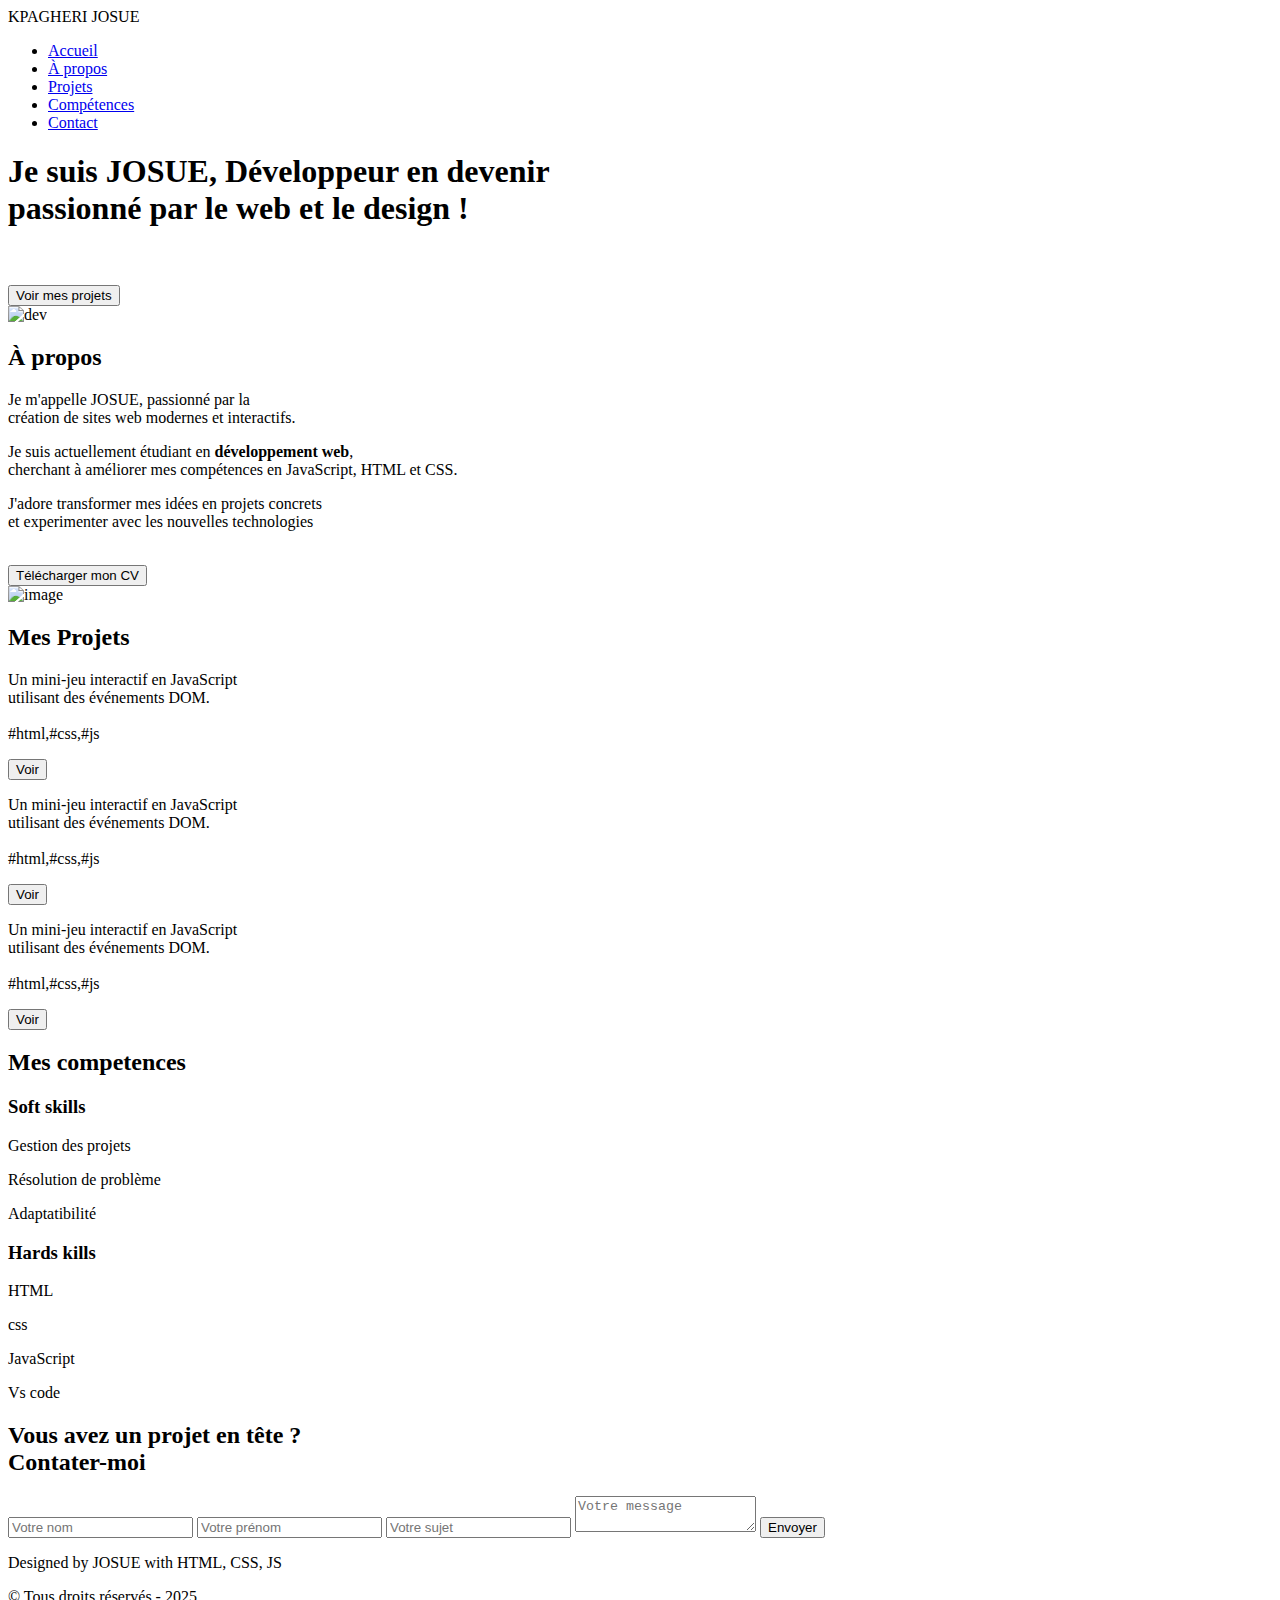
==== index.html @ 45100a2d "Add files via upload" ====
<!DOCTYPE html>
<html lang="fr">
<head>
    <meta charset="UTF-8">
    <meta name="viewport" content="width=device-width, initial-scale=1.0">
    <title>Portfolio - Josue KPAGHERI</title>
    <link rel="stylesheet" href="projet.css">
    <link rel="stylesheet" href="projet1.html">
    <link rel="stylesheet" href="projet2.html">
    <link rel="stylesheet" href="projet3.html">
    <link rel="stylesheet" href="responsive.css">
    <link rel="stylesheet" href="mesprojet.html">
    <link rel="stylesheet" href="responsive.css">
</head>
<body>
    <header>
        <div class="logo">KPAGHERI  <span>JOSUE</span></div>
        <nav>
        
            </div>
            <div class="hamburger" onclick="toggleMenu()">
                <div></div>
                <div></div>
                <div></div>
            </div>    
    
            <ul class="navbar">
                <li><a href="#hero">Accueil</a></li>
                <li><a href="#about">À propos</a></li>
                <li><a href="#Projets">Projets</a></li>
                <li><a href="#competence">Compétences</a></li>
                <li><a href="#contact">Contact</a></li>
            </ul>
        </nav>
    </header>
    
    <section class="hero" id="hero">
        <div>
            <h1>Je suis <span>JOSUE</span>, Développeur en devenir <br> passionné par le web et le design !</h1><br><br>
            <button onclick="location.href='mesprojet.html'">Voir mes projets</button>
        </div>
        <img src="./PHO/dev.jpg" alt="dev" class="Myimg">
    </section>
    
    
    <section id="about" >
        <h2 class="Apropos">À propos </h2>    
        <div class="about">
            <div >
                <p>Je m'appelle <span>JOSUE</span>, passionné par la <br> création de sites web modernes et interactifs.</p>
                <p>Je suis actuellement étudiant en <strong>développement web</strong>,<br> cherchant à améliorer mes compétences en JavaScript, HTML et CSS.</p>
                <p>J'adore transformer mes idées en projets concrets <br> et experimenter avec les nouvelles technologies</p><br>
                <button onclick="location.href='Cvjosuekp.pdf'">Télécharger mon CV</button>
            </div>
            <img src="./PHO/Mypicture.jpg" alt="image" class="Mypicture">
        </div>
    </section>
    
    <section id="Projets" >
        <h2>Mes Projets</h2>
        <div class="projects">
            <div class="project1" class="center">
                <p>Un mini-jeu interactif en JavaScript <br> utilisant des événements DOM. <br><br>
                    #html,#css,#js
                </p>
                <button onclick="location.href='projet1.html'">Voir</button>
            </div>
            <div class="project2">
                <p>Un mini-jeu interactif en JavaScript <br> utilisant des événements DOM.<br><br>
                    #html,#css,#js
                </p>
                <button onclick="location.href='projet2.html'">Voir</button>
            </div>
            <div class="project3">
                <p>Un mini-jeu interactif en JavaScript <br> utilisant des événements DOM. <br><br>
                    #html,#css,#js
                </p>
                <button onclick="location.href='projet3.html'">Voir</button>
            </div>
        </div>
    </section>

    <section class="competence" id="competence">
        <h2>Mes competences</h2>
        <div class="container">       
            <!-- pour le softskills -->

        <div class="softskills" id="myskill">
            <h3>Soft skills</h3>
            <div class="skill">
                <p>Gestion des projets</p>
                <div class="progression-bar">
                    <div class="progression"  style="width: 60%;"></div>
                </div>
            </div>
            <div class="skill">
                <p>Résolution de problème</p>
                <div class="progression-bar">
                    <div class="progression"  style="width: 40%;"></div>
                </div>
            </div>
            <div class="skill">
                <p>Adaptatibilité</p>
                <div class="progression-bar">
                    <div class="progression"  style="width: 80%;"></div>
                </div>
            </div>
            
        </div>


        <!-- pour le hardskills -->

        <div class="hardskills" id="myskill">
            <h3>Hards kills</h3>
                <div class="skill">
                    <p>HTML</p>
                    <div class="progression-bar">
                        <div class="progression" style="width: 90%;"></div>
                    </div>
                </div>
                <div class="skill">
                    <p>css</p>
                    <div class="progression-bar">
                        <div class="progression" style="width: 70%;"></div>
                    </div>
                </div>
                <div class="skill">
                    <p>JavaScript</p>
                    <div class="progression-bar">
                        <div class="progression" style="width: 50%;"></div>
                    </div>
                </div>
                
                <div class="skill">
                    <p>Vs code</p>
                    <div class="progression-bar">
                        <div class="progression" style="width: 95%;"></div>
                    </div>
                </div>

        </div>

        </div>

    </section>
    
    <section class="contact" id="contactForm">
        <h2 class="black">Vous avez un <span>projet en tête ?</span> <br><span>Contater-moi</span></h2>

        <form>
                <input type="text" placeholder="Votre nom" required>
                <input type="text" placeholder="Votre prénom"required>
                <input type="text" placeholder="Votre sujet" required>
                <textarea placeholder="Votre message"required></textarea>
                <button type="submit" >Envoyer</button>
        </form>
    </section>
    
    <footer>
        <p>Designed by <span>JOSUE</span> with HTML, CSS, JS</p>
        <p>&copy; Tous droits réservés - 2025</p>
    </footer>

    <script src="projet.js"></script>
</body>
</html>
---- responsive.css ----
/* Responsive Design */

/* Pour les écrans de moins de 1024px */
@media screen and (max-width: 1024px) {
    body{
        overflow-x: hidden;
    }
    .projects {
        display: flex;
        flex-direction: column;
        align-items: center;
    }
    .project1, .project2, .project3 {
        width: 80%;
        margin-bottom: 20px;
        align-items: center;
        
    }
    .hero{
        align-items: center;
        padding-left: 50px;
    }
    body{
        overflow-x: hidden;
    }

}

/* Pour les tablettes (max 768px) */
@media screen and (max-width: 768px) {

    .about {
        flex-direction: column;
        align-items: center;
        text-align: center;
    }
    .about img {
        width: 80%;
        margin-top: 20px;
    }
    .competence .container {
        flex-direction: column;
        align-items: center;
    }
    .contact form {
        width: 90%;
        margin: 0 53px;
    }
    .contact input, .contact textarea, .contact button {
        width: 100%;
    }
    body{
        overflow-x: hidden;
    }
    


    .hamburger {
        display: block;
        margin-left: 350px;
    }
    .navbar {
        display: none;
        flex-direction: column;
        position: absolute;
        top: 60px;
        left: 0;
        width: 100%;
        background: #111;
        text-align: center;
        padding: 10px 0;
        margin-left: 0px;
    }
    .navbar.active {
        display: flex;
    }
    .navbar li {
        margin: 10px 0;
    }




}


/* Pour les mobiles (max 480px) */
@media screen and (max-width: 480px) {
    body{
        overflow-x: hidden;
    }

    .logo {
        font-size: 18px;
    }
    .hero h1 {
        font-size: 20px;
        text-align: center;
    }
    .hero img {
        width: 100%;
    }
    .contact form {
        width: 90%;
        padding: 10px ;

    }
    .contact input, .contact textarea, .contact button {
        width: 50%;
        font-size: 16px;
    }

    .competence h2 {
        text-align: center;

    }
    #myskill{
        width: 200px;
    }
    footer p {
        font-size: 14px;
        text-align: center;
    }
    .hamburger {
        margin-left: 90px;
    }

}
---- responsive.css ----
/* Responsive Design */

/* Pour les écrans de moins de 1024px */
@media screen and (max-width: 1024px) {
    body{
        overflow-x: hidden;
    }
    .projects {
        display: flex;
        flex-direction: column;
        align-items: center;
    }
    .project1, .project2, .project3 {
        width: 80%;
        margin-bottom: 20px;
        align-items: center;
        
    }
    .hero{
        align-items: center;
        padding-left: 50px;
    }
    body{
        overflow-x: hidden;
    }

}

/* Pour les tablettes (max 768px) */
@media screen and (max-width: 768px) {

    .about {
        flex-direction: column;
        align-items: center;
        text-align: center;
    }
    .about img {
        width: 80%;
        margin-top: 20px;
    }
    .competence .container {
        flex-direction: column;
        align-items: center;
    }
    .contact form {
        width: 90%;
        margin: 0 53px;
    }
    .contact input, .contact textarea, .contact button {
        width: 100%;
    }
    body{
        overflow-x: hidden;
    }
    


    .hamburger {
        display: block;
        margin-left: 350px;
    }
    .navbar {
        display: none;
        flex-direction: column;
        position: absolute;
        top: 60px;
        left: 0;
        width: 100%;
        background: #111;
        text-align: center;
        padding: 10px 0;
        margin-left: 0px;
    }
    .navbar.active {
        display: flex;
    }
    .navbar li {
        margin: 10px 0;
    }




}


/* Pour les mobiles (max 480px) */
@media screen and (max-width: 480px) {
    body{
        overflow-x: hidden;
    }

    .logo {
        font-size: 18px;
    }
    .hero h1 {
        font-size: 20px;
        text-align: center;
    }
    .hero img {
        width: 100%;
    }
    .contact form {
        width: 90%;
        padding: 10px ;

    }
    .contact input, .contact textarea, .contact button {
        width: 50%;
        font-size: 16px;
    }

    .competence h2 {
        text-align: center;

    }
    #myskill{
        width: 200px;
    }
    footer p {
        font-size: 14px;
        text-align: center;
    }
    .hamburger {
        margin-left: 90px;
    }

}
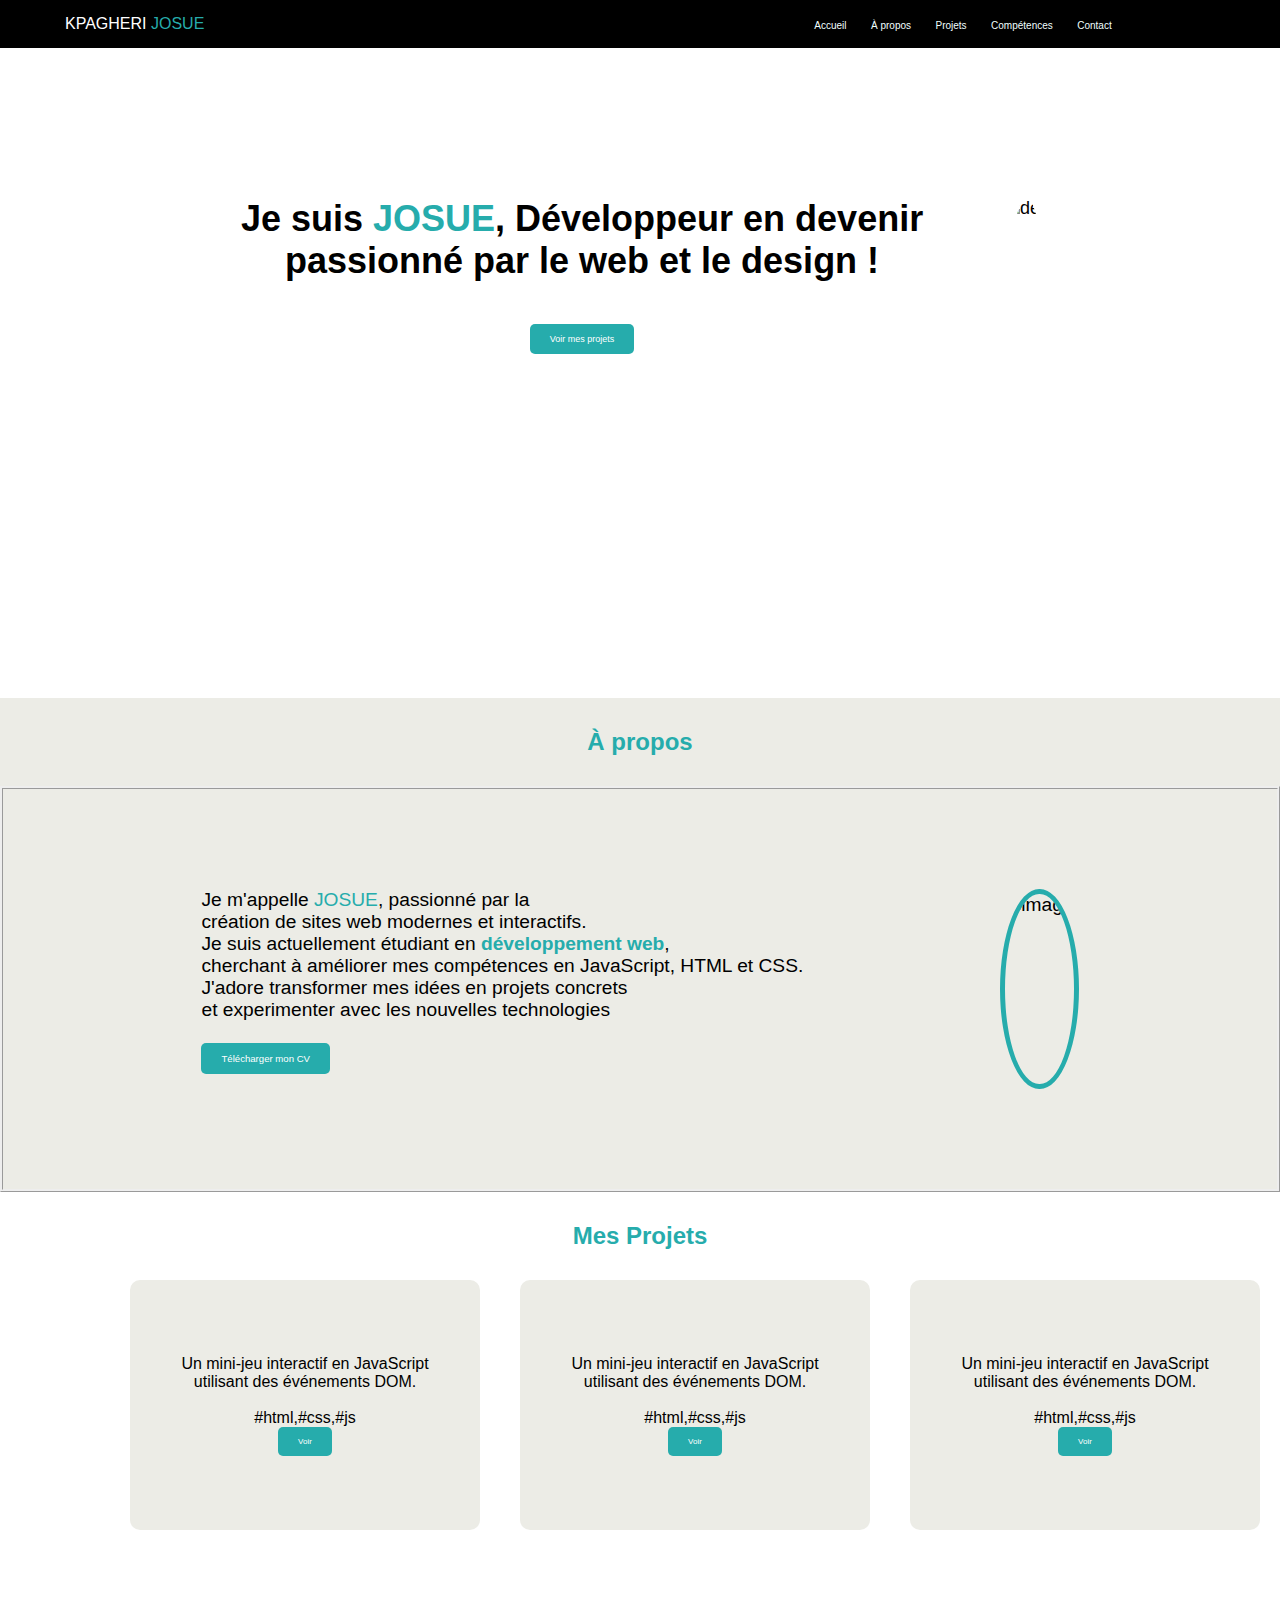
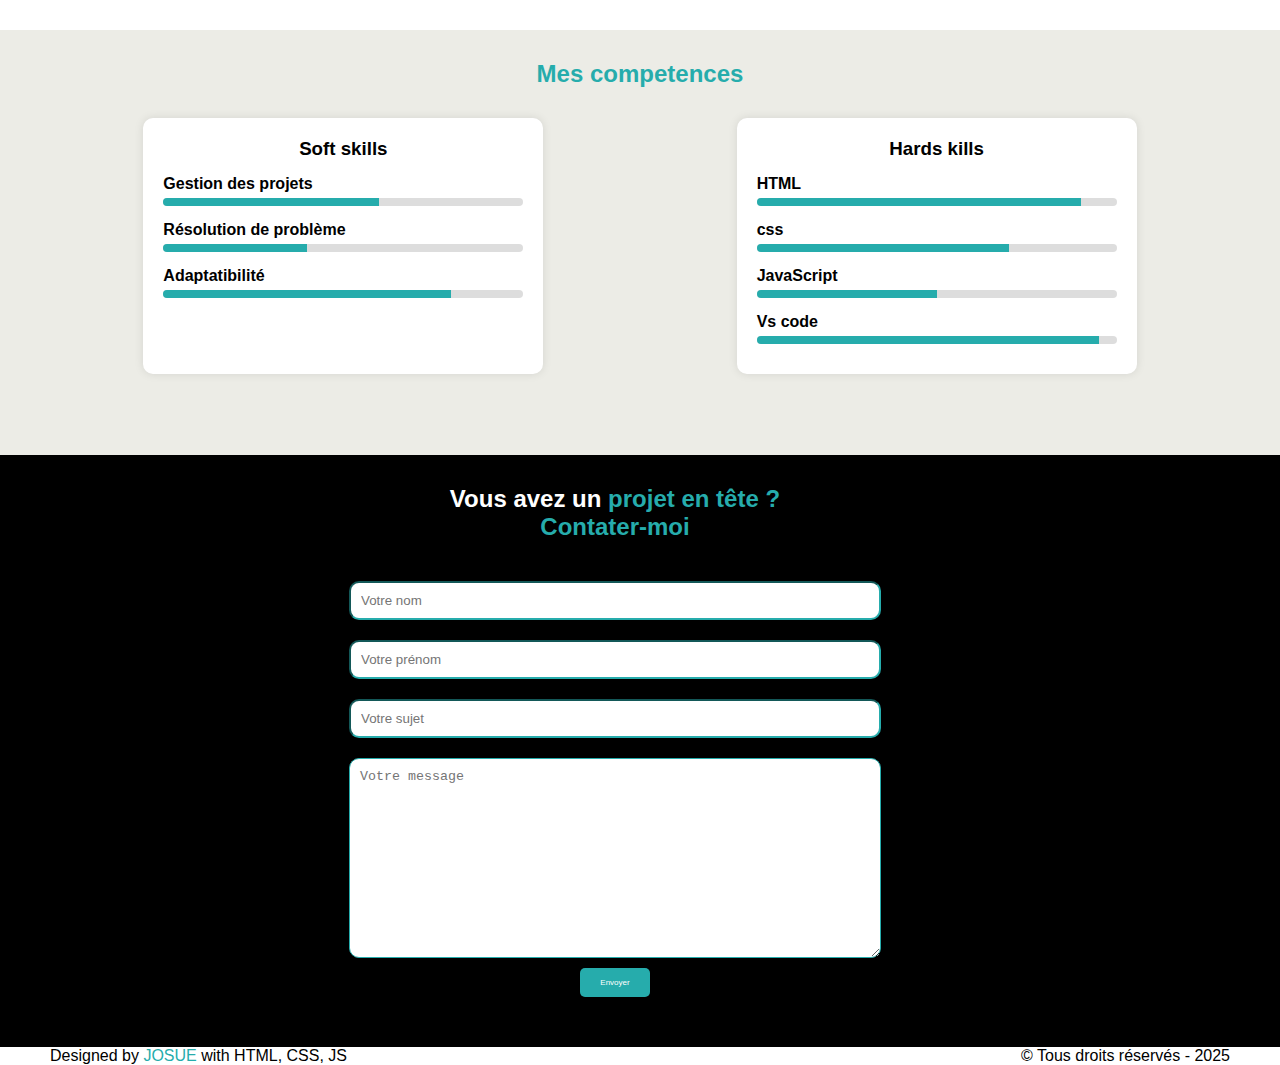
==== commit 9b85f77a: "Update index.html" ====
--- a/index.html
+++ b/index.html
@@ -4,7 +4,7 @@
     <meta charset="UTF-8">
     <meta name="viewport" content="width=device-width, initial-scale=1.0">
     <title>Portfolio - Josue KPAGHERI</title>
-    <link rel="stylesheet" href="projet.css">
+    <link rel="stylesheet" href="index.css">
     <link rel="stylesheet" href="projet1.html">
     <link rel="stylesheet" href="projet2.html">
     <link rel="stylesheet" href="projet3.html">
--- a/index.css
+++ b/index.css
@@ -0,0 +1,282 @@
+
+* {
+    margin: 0;
+    padding: 0;
+    box-sizing: border-box;
+}
+
+
+body {
+    font-family: Arial, sans-serif;
+    margin: 0;
+    padding: 0;
+    text-align: center;
+
+}
+
+header {
+    background: black;
+    color: white;
+    padding: 15px;
+    display: flex;
+
+}
+
+
+
+.logo{
+    
+    padding-left: 50px;
+    position: sticky; 
+    display: inline;
+
+}
+
+
+nav ul {
+
+    list-style: none;
+    margin-left: 600px;
+    margin-top: 0px;
+}
+
+nav ul li {
+    display: inline;
+    margin: 0 10px; 
+}
+
+nav ul li a{
+    color: azure;
+    font-size:10px ;
+    text-decoration: none;
+}
+
+nav ul li a:hover{
+    color:rgb(38, 172, 172) ;
+}
+
+.hamburger{
+    display:none ;
+    cursor: pointer;
+    float: right;
+    position: sticky;
+} 
+.hamburger div {
+    width: 30px;
+    height: 3px;
+    background: white;
+    margin: 5px;
+}
+strong{
+    color: rgb(38, 172, 172);
+}
+
+span{
+    color: rgb(38, 172, 172);
+}
+
+.hero {
+    padding: 150px;
+
+    font-size: large;
+    display: flex;
+    justify-content: space-evenly;
+    margin-left: 10px;
+}
+.Myimg{
+border-radius: 100%;
+height: 350px;
+
+}
+
+
+button {
+    background:rgb(38, 172, 172);
+    border: none;
+    padding: 10px 20px;
+    cursor: pointer;
+    font-size: 0.5em;
+    border-radius: 5px;
+    color: white;
+    border-style: initial;
+    overflow: hidden;
+}
+button:hover{
+    background-color:rgb(4, 138, 138) ;
+    transform: translateY(-5px);
+    transform: translateX(5px);
+}
+
+
+.competence{
+
+    background-color: rgb(236, 236, 230) ;
+    padding-bottom: 100px;
+}
+.container {
+    display: flex;
+    gap: 50px;
+    justify-content: space-evenly;
+}
+
+.hardskills {
+    background: white;
+    padding: 20px;
+    border-radius: 10px;
+    box-shadow: 0 0 10px rgba(0, 0, 0, 0.1);
+    width: 400px;
+}
+
+.softskills{
+    background: white;
+    padding: 20px;
+    border-radius: 10px;
+    box-shadow: 0 0 10px rgba(0, 0, 0, 0.1);
+    width: 400px;
+}
+
+h3 {
+    text-align: center;
+    margin-bottom: 10px;
+}
+
+.skill {
+    margin: 10px 0;
+}
+
+.skill p {
+    margin: 5px 0;
+float: left;
+    font-weight: bold;
+}
+
+.progression-bar {
+    width: 100%;
+    background: #ddd;
+    border-radius: 10px;
+    overflow: hidden;
+}
+
+.progression {
+    height: 8px;
+    background: rgb(38, 172, 172);
+    width: 0;
+    transition: width 1.5s ease-in-out;
+}
+
+/* .black{
+    color:white;
+    font-size: 2em;
+} */
+
+
+.contact form {
+    display: flex;
+    flex-direction: column;
+    align-items: center;
+}
+.contact{
+    background-color: black;
+    margin-top: -19px;
+    margin-left: -50px;
+    padding-bottom: 50px;
+}
+
+.contact input, .contact textarea {
+    width: 40%;
+    margin: 10px 0;
+    padding: 10px;
+    border-radius: 10px;
+    border-color: rgb(38, 172, 172);
+
+}
+
+.contact textarea{
+    height: 200px;
+    border-radius: 10px;
+}
+
+.black{
+    color: white;
+}
+
+.Apropos{
+    color: rgb(38, 172, 172);
+    background-color:rgb(236, 236, 230) ;
+    margin-bottom: 0%;
+
+}
+
+
+.about{
+    display: flex;
+    background-color: rgb(236, 236, 230);
+    padding: 100px;
+    justify-content: space-around;
+    font-size: larger;
+    text-align: left;
+    border-style: ridge;
+}
+
+.Mypicture{
+    border-radius: 50%;
+    height: 200px;
+    border: 5px solid rgb(38, 172, 172)  ;
+}
+.projects{
+    display: flex;
+    padding-bottom: 100px;
+    margin-left: 110px;
+
+}
+
+h2{
+
+    padding: 30px;
+    color:rgb(38, 172, 172)  ;
+}
+
+.project1{
+    display: flex;
+    flex-direction: column;
+    align-items: center;
+    justify-content: center;
+    background-color: rgb(236, 236, 230);
+    height: 250px; 
+    margin: 0px 20px;
+    border-radius: 10px;
+    text-align: center;
+    width: 400px;
+
+}
+
+.project2{
+    display: flex;
+    flex-direction: column;
+    align-items: center;
+    justify-content: center;
+    background-color: rgb(236, 236, 230);
+    height: 250px; 
+    margin: 0px 20px;
+    border-radius: 10px;
+    width: 400px;
+}
+
+.project3{
+    display: flex;
+    flex-direction: column;
+    align-items: center;
+    justify-content: center;
+    background-color: rgb(236, 236, 230);
+    height: 250px; 
+    margin: 0px 20px;
+    border-radius: 10px;
+    width: 400px;
+
+}
+footer{
+    display: flex;
+    justify-content: space-between;
+    margin: 0px 50px;
+}
+
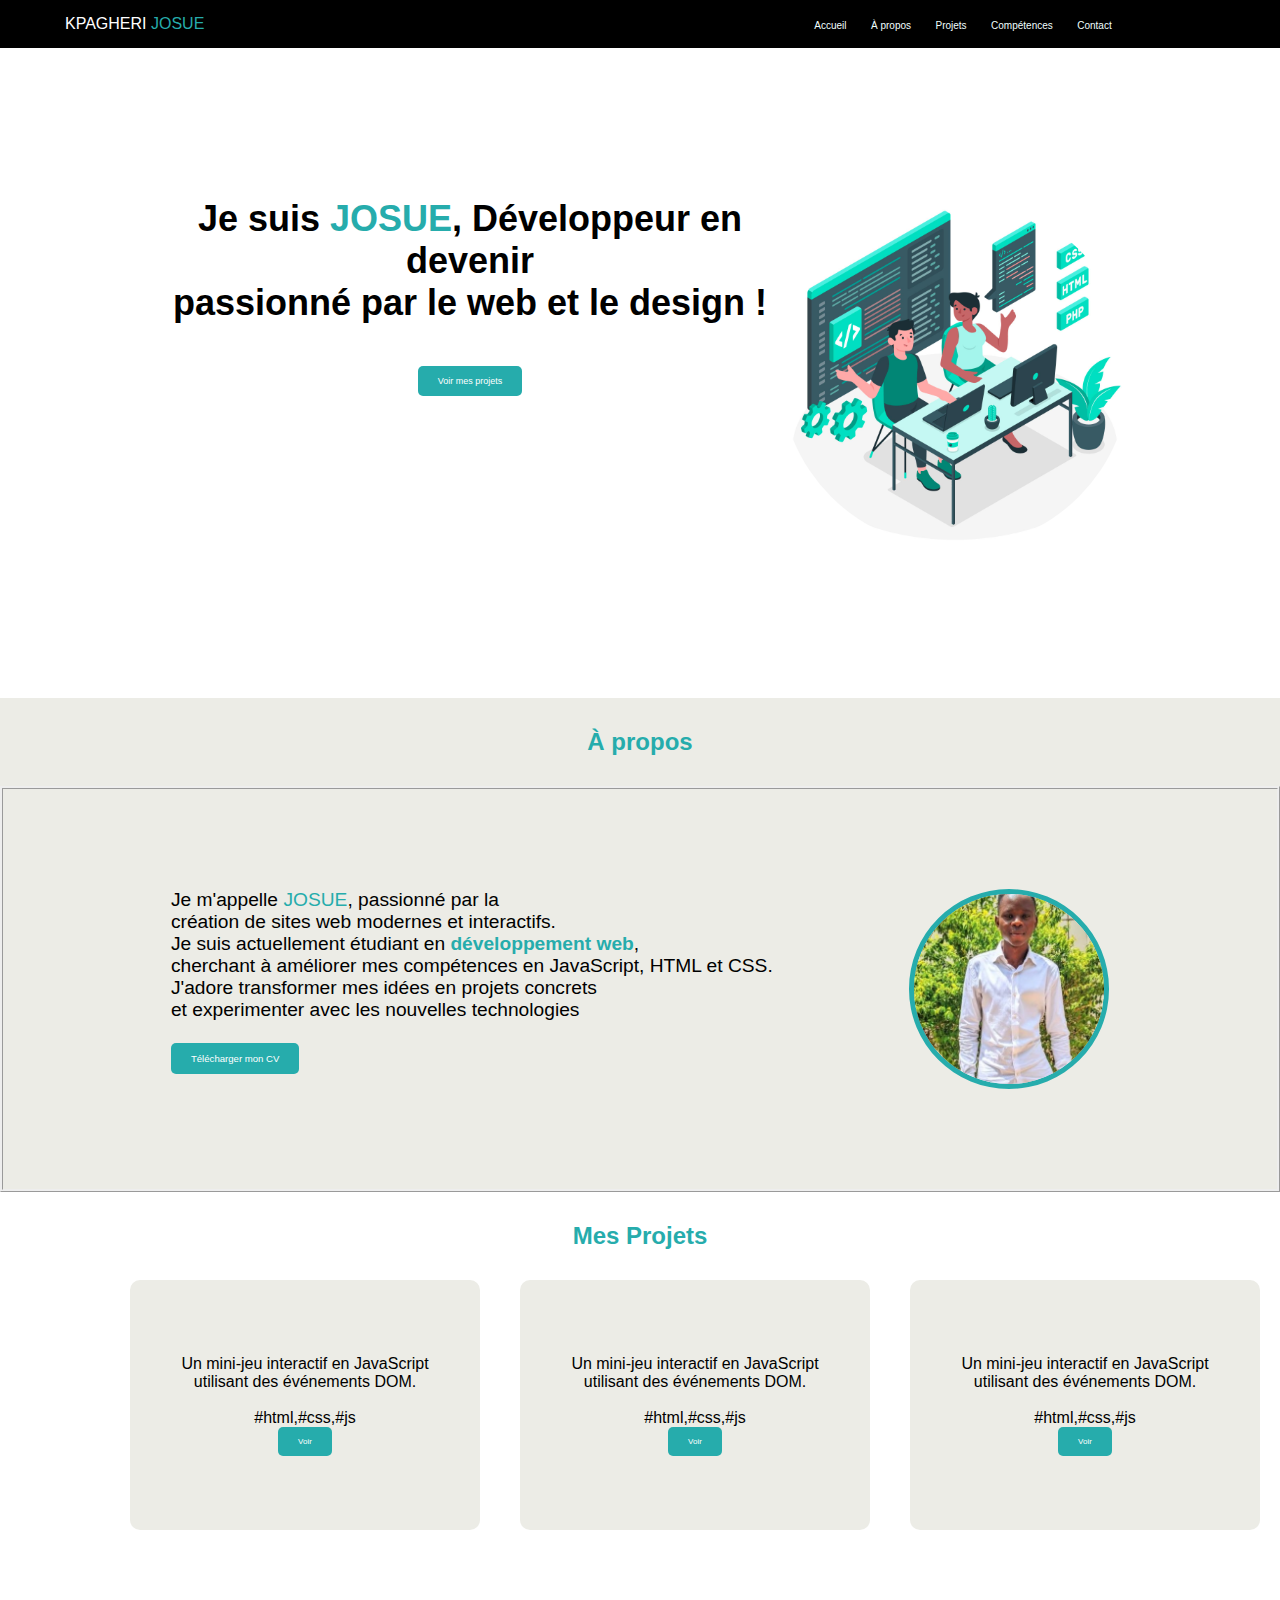
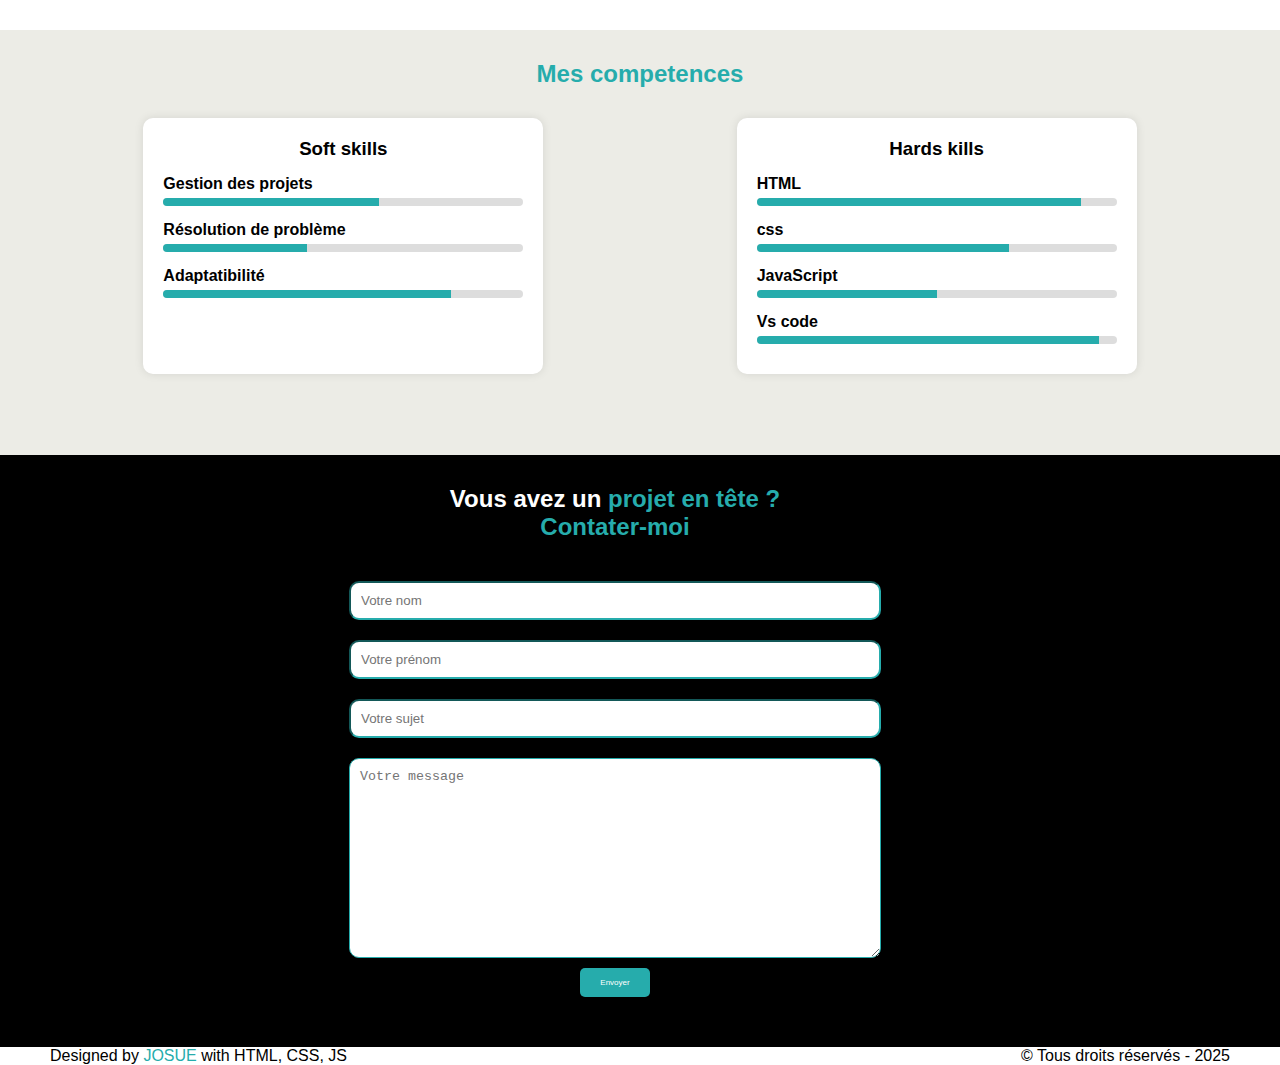
==== commit bb9aa753: "Update index.html" ====
--- a/index.html
+++ b/index.html
@@ -39,7 +39,7 @@
             <h1>Je suis <span>JOSUE</span>, Développeur en devenir <br> passionné par le web et le design !</h1><br><br>
             <button onclick="location.href='mesprojet.html'">Voir mes projets</button>
         </div>
-        <img src="./PHO/dev.jpg" alt="dev" class="Myimg">
+        <img src="dev.jpg" alt="dev" class="Myimg">
     </section>
     
     
@@ -52,7 +52,7 @@
                 <p>J'adore transformer mes idées en projets concrets <br> et experimenter avec les nouvelles technologies</p><br>
                 <button onclick="location.href='Cvjosuekp.pdf'">Télécharger mon CV</button>
             </div>
-            <img src="./PHO/Mypicture.jpg" alt="image" class="Mypicture">
+            <img src="Mypicture.jpg" alt="image" class="Mypicture">
         </div>
     </section>
     
